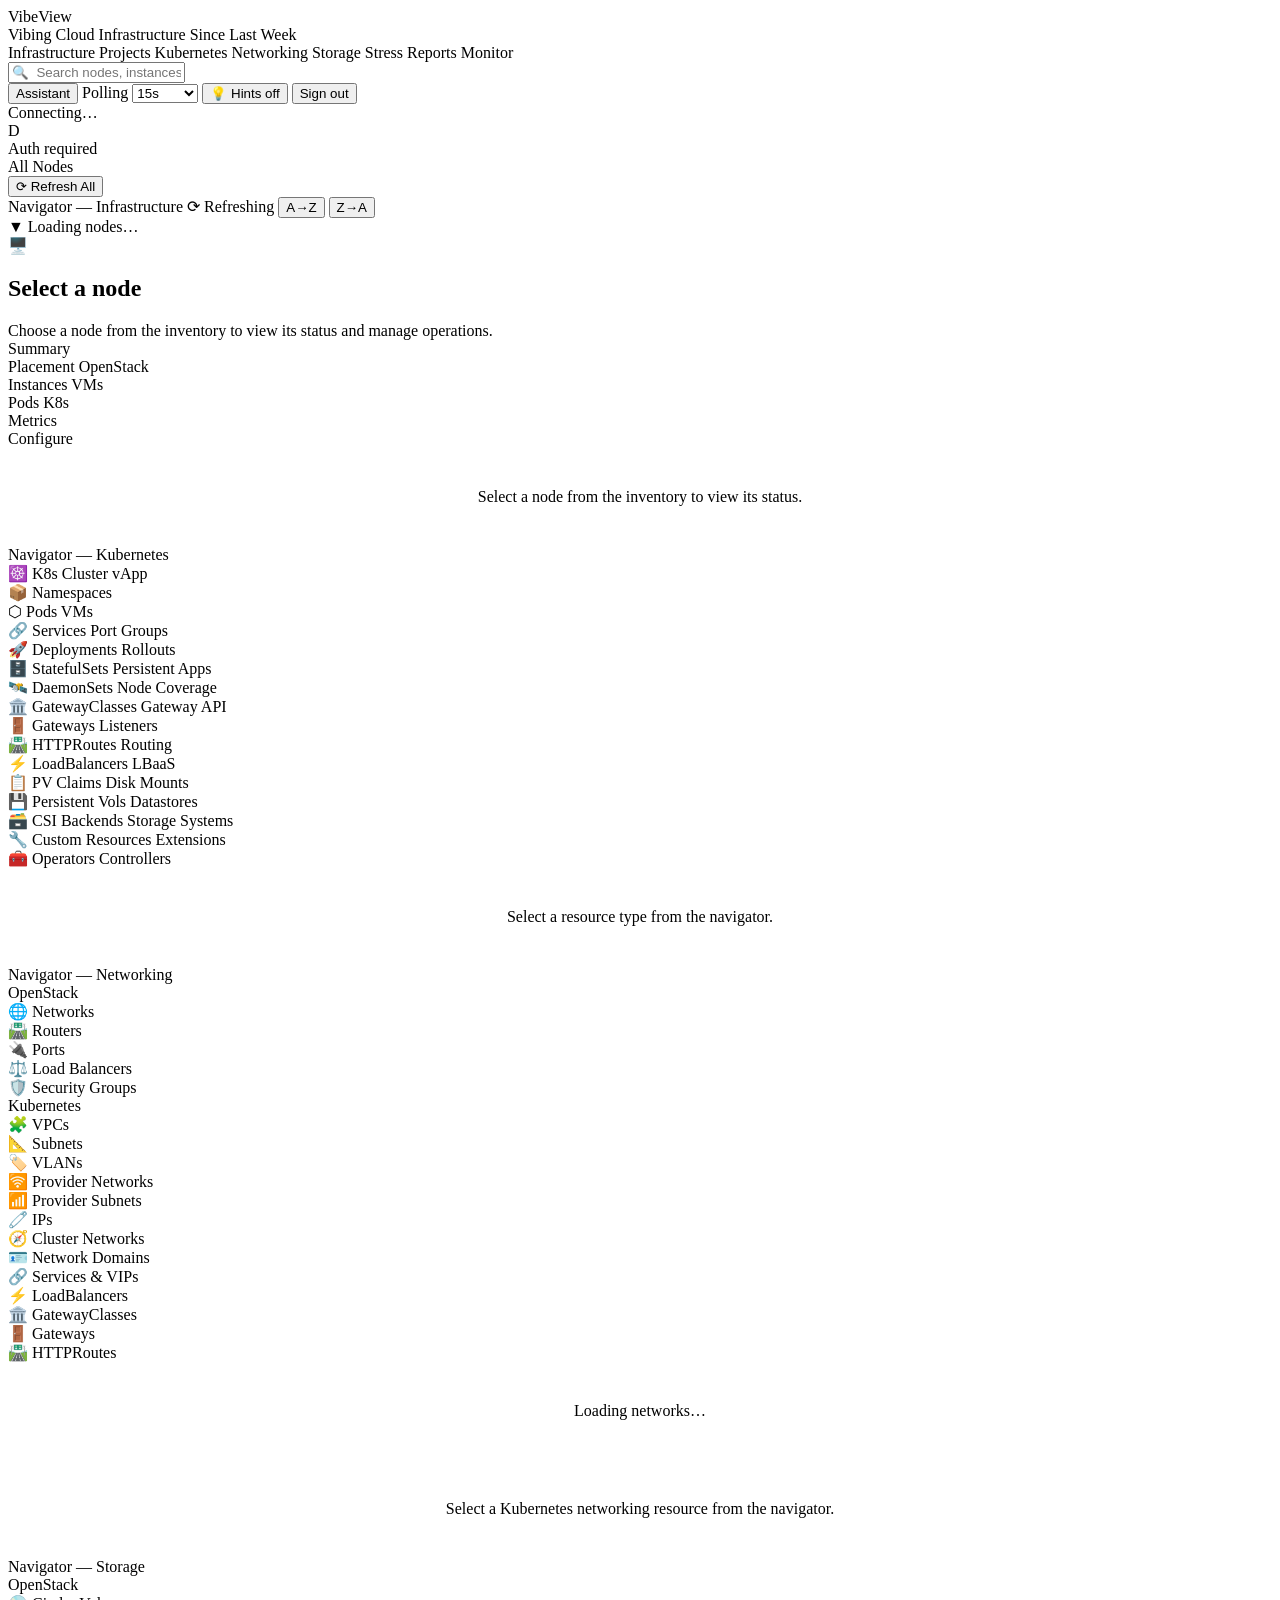
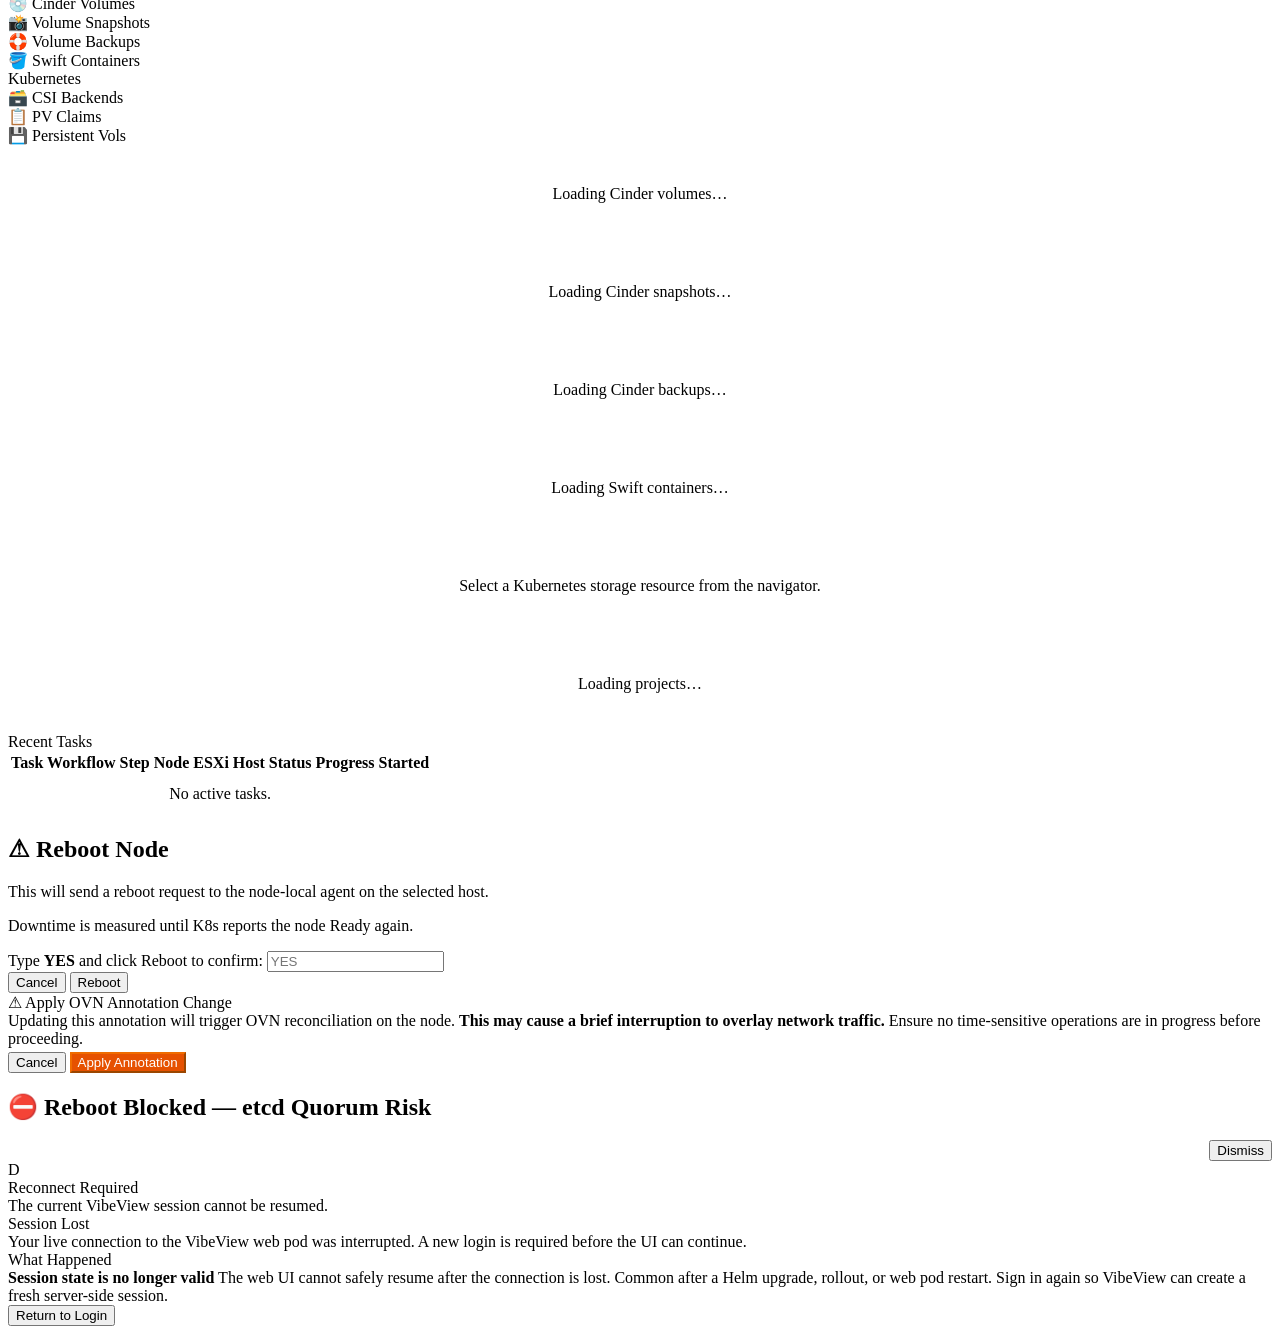
==== draino/web/static/index.html @ c4467bf0 "Build hybrid assistant and grounded cluster health" ====
<!DOCTYPE html>
<html lang="en">
<head>
<meta charset="UTF-8">
<meta name="viewport" content="width=device-width, initial-scale=1.0">
<title>VibeView — Vibing Cloud Infrastructure Since Last Week</title>
<link rel="stylesheet" href="/static/app.css">
</head>
<body class="no-hints">

<!-- ═══ TOP BAR ═══ -->
<div id="top-bar">
  <div class="logo">
    <div>
      <div>VibeView</div>
      <div class="logo-sub">Vibing Cloud Infrastructure Since Last Week</div>
    </div>
  </div>
  <nav class="top-nav">
    <a data-view="infrastructure" class="active" onclick="switchView('infrastructure')">Infrastructure</a>
    <a data-view="projects"                      onclick="switchView('projects')">Projects</a>
    <a data-view="kubernetes"                    onclick="switchView('kubernetes')">Kubernetes</a>
    <a data-view="networking"                    onclick="switchView('networking')">Networking</a>
    <a data-view="storage"                       onclick="switchView('storage')">Storage</a>
    <a data-view="stress"                        onclick="switchView('stress')">Stress</a>
    <a data-view="reports"                       onclick="switchView('reports')">Reports</a>
    <a data-view="monitor"                       onclick="switchView('monitor')">Monitor</a>
  </nav>
  <div class="top-right">
    <div class="top-search-shell">
      <input id="global-search-input" class="top-search" type="text" placeholder="🔍  Search nodes, instances…" autocomplete="off" aria-label="Global search">
      <div id="global-search-dropdown" class="global-search-dropdown" style="display:none"></div>
    </div>
    <button class="btn" id="assistant-toggle-btn" onclick="toggleAssistantPanel()">Assistant</button>
    <label class="polling-control" for="polling-select" title="Background refresh cadence for node inventory and VM list">
      <span>Polling</span>
      <select id="polling-select" onchange="setPollingInterval(this.value)">
        <option value="15">15s</option>
        <option value="30">30s</option>
        <option value="60">60s</option>
        <option value="0">Manual</option>
      </select>
    </label>
    <button class="hint-toggle" id="hint-toggle" onclick="toggleHints()" title="Toggle VMware terminology hints">💡 Hints off</button>
    <button class="btn top-action" id="logout-btn" onclick="logout()">Sign out</button>
    <div id="clock"></div>
    <div id="ws-pill">
      <div id="ws-dot"></div>
      <span id="ws-label">Connecting…</span>
    </div>
    <div class="user-badge" id="user-badge">
      <div class="user-dot" id="user-dot">D</div>
      <span id="user-label">Auth required</span>
    </div>
  </div>
</div>

<div id="assistant-panel" class="assistant-panel" style="display:none"></div>

<!-- ═══ BREADCRUMB BAR ═══ -->
<div id="breadcrumb-bar">
  <span class="bc-link" id="bc-root" onclick="handleBcRoot()">All Nodes</span>
  <span class="bc-sep" id="bc-sep" style="display:none">›</span>
  <span class="bc-cur" id="bc-node"></span>
  <!-- Infrastructure actions (hidden in other views) -->
  <div class="bc-actions" id="bc-infra-actions">
    <!-- Node-specific actions: shown only when a node is selected -->
    <div id="bc-node-actions" style="display:none;gap:6px;align-items:center">
      <button class="btn primary" id="bc-evacuate" onclick="actionEvacuate()">▶ Evacuate</button>
      <button class="btn"         id="bc-drain"    onclick="actionDrainOrUndrain()">▽ Drain</button>
      <button class="btn danger"  id="bc-reboot"   onclick="actionReboot()">⏻ Reboot</button>
      <button class="btn"         id="bc-refresh-node" onclick="actionRefreshNode()">↺ Refresh Node</button>
    </div>
    <button class="btn" id="bc-refresh" onclick="actionRefreshAll()">⟳ Refresh All</button>
  </div>
  <!-- Network / Storage refresh -->
  <div class="bc-actions" id="bc-net-actions" style="display:none">
    <button class="btn" onclick="loadNetworks(true)">⟳ Refresh Networks</button>
  </div>
  <div class="bc-actions" id="bc-router-actions" style="display:none">
    <button class="btn" onclick="loadRouters(true)">⟳ Refresh Routers</button>
  </div>
  <div class="bc-actions" id="bc-port-actions" style="display:none">
    <button class="btn" onclick="loadPorts(true)">⟳ Refresh Ports</button>
  </div>
  <div class="bc-actions" id="bc-lb-actions" style="display:none">
    <button class="btn" onclick="loadLoadBalancers(true)">⟳ Refresh Load Balancers</button>
  </div>
  <div class="bc-actions" id="bc-sg-actions" style="display:none">
    <button class="btn" onclick="loadSecurityGroups(true)">⟳ Refresh Security Groups</button>
  </div>
  <div class="bc-actions" id="bc-vol-actions" style="display:none">
    <button class="btn" onclick="refreshActiveStorageView()">⟳ Refresh Storage</button>
  </div>
  <div class="bc-actions" id="bc-project-actions" style="display:none">
    <button class="btn" onclick="refreshActiveProjectView()">⟳ Refresh Projects</button>
  </div>
  <div class="bc-actions" id="bc-report-actions" style="display:none">
    <button class="btn" onclick="refreshActiveReport()">⟳ Refresh Report</button>
    <button class="btn" onclick="exportActiveReportCsv()">CSV</button>
    <button class="btn primary" onclick="window.print()">PDF</button>
  </div>
  <div class="bc-actions" id="bc-stress-actions" style="display:none">
    <button class="btn" onclick="loadStressOptions(true)">⟳ Refresh Stress View</button>
  </div>
  <div class="bc-actions" id="bc-k8s-actions" style="display:none">
    <button class="btn" onclick="refreshK8sResource()">⟳ Refresh</button>
  </div>
</div>

<div id="auth-mode-alert"></div>

<!-- ═══ BODY ═══ -->
<div id="body">

  <!-- ── Infrastructure view ── -->
  <div class="view active" id="view-infrastructure">
    <div id="sidebar">
      <div class="sidebar-head row">
        <span class="title">Navigator — Infrastructure</span>
        <span class="sidebar-sort">
          <span id="node-refresh-indicator" class="node-refresh-indicator" title="Refreshing node list">
            <span class="spinner">⟳</span>
            <span>Refreshing</span>
          </span>
          <button id="sort-asc-btn" class="active" onclick="setNodeSort('asc')">A→Z</button>
          <button id="sort-desc-btn" onclick="setNodeSort('desc')">Z→A</button>
        </span>
      </div>
      <div id="tree">
        <div class="tree-group"><span class="tree-expand">▼</span> Loading nodes…</div>
      </div>
    </div>
    <div id="sidebar-resizer" class="sidebar-resizer" title="Drag to resize node list"></div>

    <div id="content">
      <div id="obj-header">
        <div class="obj-icon" id="oh-icon">🖥️</div>
        <div class="obj-meta">
          <h2 id="oh-name">Select a node</h2>
          <div class="obj-sub" id="oh-sub">Choose a node from the inventory to view its status and manage operations.</div>
          <div class="obj-badges" id="oh-badges"></div>
        </div>
      </div>

      <div id="tabs-bar">
        <div class="tab active" id="tab-btn-summary"   onclick="showTab('summary')">Summary</div>
        <div class="tab"        id="tab-btn-placement" onclick="showTab('placement')">Placement <span class="hint">OpenStack</span></div>
        <div class="tab"        id="tab-btn-instances" onclick="showTab('instances')">Instances <span class="hint">VMs</span></div>
        <div class="tab"        id="tab-btn-pods"      onclick="showTab('pods')">Pods <span class="hint">K8s</span></div>
        <div class="tab"        id="tab-btn-monitor"   onclick="showTab('monitor')">Metrics</div>
        <div class="tab"        id="tab-btn-configure" onclick="showTab('configure')">Configure</div>
      </div>

      <div id="tab-body">
        <div id="tab-summary">
          <div id="summary-content">
            <div style="text-align:center;padding:40px 0;color:var(--dim)">Select a node from the inventory to view its status.</div>
          </div>
        </div>
        <div id="tab-placement" style="display:none">
          <div id="placement-content">
            <div style="text-align:center;padding:40px 0;color:var(--dim)">Select a compute node to view Placement and scheduling detail.</div>
          </div>
        </div>
        <div id="tab-instances" style="display:none">
          <div id="instances-content">
            <div style="text-align:center;padding:40px 0;color:var(--dim)">Select a node to view its instances.</div>
          </div>
        </div>
        <div id="tab-pods" style="display:none">
          <div id="pods-content">
            <div style="text-align:center;padding:40px 0;color:var(--dim)">Select a node to view its pods.</div>
          </div>
        </div>
        <div id="tab-monitor" style="display:none">
          <div id="node-monitor-content">
            <div style="text-align:center;padding:40px 0;color:var(--dim)">Select a node to view lightweight host metrics.</div>
          </div>
        </div>
        <div id="tab-configure" style="display:none">
          <div id="configure-content">
            <div style="text-align:center;padding:40px 0;color:var(--dim)">Select a node to view its configuration.</div>
          </div>
        </div>
      </div>
    </div>
  </div>

  <!-- ── Monitor view ── -->
  <div class="view" id="view-monitor">
    <div class="data-view-wrap" id="monitor-wrap"></div>
  </div>

  <!-- ── Kubernetes view ── -->
  <div class="view" id="view-kubernetes">
    <div id="k8s-sidebar">
      <div class="sidebar-head">Navigator — Kubernetes</div>
      <div id="k8s-tree">
        <div class="k8s-cluster-row">
          <span>☸️</span> K8s Cluster <span class="hint">vApp</span>
        </div>
        <div class="k8s-res-item" data-res="namespaces"  onclick="selectK8sResource('namespaces')">
          <span>📦</span> Namespaces
          <span class="tree-badge" id="k8s-cnt-namespaces"></span>
        </div>
        <div class="k8s-res-item" data-res="pods"        onclick="selectK8sResource('pods')">
          <span>⬡</span> Pods <span class="hint">VMs</span>
          <span class="tree-badge" id="k8s-cnt-pods"></span>
        </div>
        <div class="k8s-res-item" data-res="services"    onclick="selectK8sResource('services')">
          <span>🔗</span> Services <span class="hint">Port Groups</span>
          <span class="tree-badge" id="k8s-cnt-services"></span>
        </div>
        <div class="k8s-res-item" data-res="deployments" onclick="selectK8sResource('deployments')">
          <span>🚀</span> Deployments <span class="hint">Rollouts</span>
          <span class="tree-badge" id="k8s-cnt-deployments"></span>
        </div>
        <div class="k8s-res-item" data-res="statefulsets" onclick="selectK8sResource('statefulsets')">
          <span>🗄️</span> StatefulSets <span class="hint">Persistent Apps</span>
          <span class="tree-badge" id="k8s-cnt-statefulsets"></span>
        </div>
        <div class="k8s-res-item" data-res="daemonsets" onclick="selectK8sResource('daemonsets')">
          <span>🛰️</span> DaemonSets <span class="hint">Node Coverage</span>
          <span class="tree-badge" id="k8s-cnt-daemonsets"></span>
        </div>
        <div class="k8s-res-item" data-res="gatewayclasses" onclick="selectK8sResource('gatewayclasses')">
          <span>🏛️</span> GatewayClasses <span class="hint">Gateway API</span>
          <span class="tree-badge" id="k8s-cnt-gatewayclasses"></span>
        </div>
        <div class="k8s-res-item" data-res="gateways"    onclick="selectK8sResource('gateways')">
          <span>🚪</span> Gateways <span class="hint">Listeners</span>
          <span class="tree-badge" id="k8s-cnt-gateways"></span>
        </div>
        <div class="k8s-res-item" data-res="httproutes"  onclick="selectK8sResource('httproutes')">
          <span>🛣️</span> HTTPRoutes <span class="hint">Routing</span>
          <span class="tree-badge" id="k8s-cnt-httproutes"></span>
        </div>
        <div class="k8s-res-item" data-res="lbs"         onclick="selectK8sResource('lbs')">
          <span>⚡</span> LoadBalancers <span class="hint">LBaaS</span>
          <span class="tree-badge" id="k8s-cnt-lbs"></span>
        </div>
        <div class="k8s-res-item" data-res="pvcs"        onclick="selectK8sResource('pvcs')">
          <span>📋</span> PV Claims <span class="hint">Disk Mounts</span>
          <span class="tree-badge" id="k8s-cnt-pvcs"></span>
        </div>
        <div class="k8s-res-item" data-res="pvs"         onclick="selectK8sResource('pvs')">
          <span>💾</span> Persistent Vols <span class="hint">Datastores</span>
          <span class="tree-badge" id="k8s-cnt-pvs"></span>
        </div>
        <div class="k8s-res-item" data-res="storagecsis" onclick="selectK8sResource('storagecsis')">
          <span>🗃️</span> CSI Backends <span class="hint">Storage Systems</span>
          <span class="tree-badge" id="k8s-cnt-storagecsis"></span>
        </div>
        <div class="k8s-res-item" data-res="crds"        onclick="selectK8sResource('crds')">
          <span>🔧</span> Custom Resources <span class="hint">Extensions</span>
          <span class="tree-badge" id="k8s-cnt-crds"></span>
        </div>
        <div class="k8s-res-item" data-res="operators"   onclick="selectK8sResource('operators')">
          <span>🧰</span> Operators <span class="hint">Controllers</span>
          <span class="tree-badge" id="k8s-cnt-operators"></span>
        </div>
      </div>
    </div>
    <div id="k8s-content">
      <div id="k8s-content-inner">
        <div style="color:var(--dim);text-align:center;padding:40px 16px">Select a resource type from the navigator.</div>
      </div>
    </div>
    <div id="k8s-detail-resizer"></div>
    <div id="k8s-detail-wrap"></div>
  </div>

  <!-- ── Networking view ── -->
  <div class="view" id="view-networking">
    <div id="networking-sidebar">
      <div class="sidebar-head">Navigator — Networking</div>
      <div id="networking-tree">
        <div class="networking-section-label">OpenStack</div>
        <div class="networking-nav-item selected" data-networking-view="networking" onclick="switchNetworkingSection('networking')">
          <span>🌐</span> Networks
        </div>
        <div class="networking-nav-item" data-networking-view="routers" onclick="switchNetworkingSection('routers')">
          <span>🛣️</span> Routers
        </div>
        <div class="networking-nav-item" data-networking-view="ports" onclick="switchNetworkingSection('ports')">
          <span>🔌</span> Ports
        </div>
        <div class="networking-nav-item" data-networking-view="loadbalancers" onclick="switchNetworkingSection('loadbalancers')">
          <span>⚖️</span> Load Balancers
        </div>
        <div class="networking-nav-item" data-networking-view="securitygroups" onclick="switchNetworkingSection('securitygroups')">
          <span>🛡️</span> Security Groups
          <span class="tree-badge" id="networking-cnt-securitygroups"></span>
        </div>

        <div class="networking-section-label">Kubernetes</div>
        <div class="networking-nav-item" data-networking-view="k8s-vpcs" data-k8s-res="vpcs" onclick="switchNetworkingSection('k8s-vpcs')">
          <span>🧩</span> VPCs
          <span class="tree-badge" id="networking-cnt-vpcs"></span>
        </div>
        <div class="networking-nav-item" data-networking-view="k8s-subnets" data-k8s-res="subnets" onclick="switchNetworkingSection('k8s-subnets')">
          <span>📐</span> Subnets
          <span class="tree-badge" id="networking-cnt-subnets"></span>
        </div>
        <div class="networking-nav-item" data-networking-view="k8s-vlans" data-k8s-res="vlans" onclick="switchNetworkingSection('k8s-vlans')">
          <span>🏷️</span> VLANs
          <span class="tree-badge" id="networking-cnt-vlans"></span>
        </div>
        <div class="networking-nav-item" data-networking-view="k8s-providernetworks" data-k8s-res="providernetworks" onclick="switchNetworkingSection('k8s-providernetworks')">
          <span>🛜</span> Provider Networks
          <span class="tree-badge" id="networking-cnt-providernetworks"></span>
        </div>
        <div class="networking-nav-item" data-networking-view="k8s-providersubnets" data-k8s-res="providersubnets" onclick="switchNetworkingSection('k8s-providersubnets')">
          <span>📶</span> Provider Subnets
          <span class="tree-badge" id="networking-cnt-providersubnets"></span>
        </div>
        <div class="networking-nav-item" data-networking-view="k8s-ips" data-k8s-res="ips" onclick="switchNetworkingSection('k8s-ips')">
          <span>🧷</span> IPs
          <span class="tree-badge" id="networking-cnt-ips"></span>
        </div>
        <div class="networking-nav-item" data-networking-view="k8s-clusternetworks" data-k8s-res="clusternetworks" onclick="switchNetworkingSection('k8s-clusternetworks')">
          <span>🧭</span> Cluster Networks
          <span class="tree-badge" id="networking-cnt-clusternetworks"></span>
        </div>
        <div class="networking-nav-item" data-networking-view="k8s-networkdomains" data-k8s-res="networkdomains" onclick="switchNetworkingSection('k8s-networkdomains')">
          <span>🪪</span> Network Domains
          <span class="tree-badge" id="networking-cnt-networkdomains"></span>
        </div>
        <div class="networking-nav-item" data-networking-view="k8s-services" data-k8s-res="services" onclick="switchNetworkingSection('k8s-services')">
          <span>🔗</span> Services &amp; VIPs
          <span class="tree-badge" id="networking-cnt-services"></span>
        </div>
        <div class="networking-nav-item" data-networking-view="k8s-lbs" data-k8s-res="lbs" onclick="switchNetworkingSection('k8s-lbs')">
          <span>⚡</span> LoadBalancers
          <span class="tree-badge" id="networking-cnt-lbs"></span>
        </div>
        <div class="networking-nav-item" data-networking-view="k8s-gatewayclasses" data-k8s-res="gatewayclasses" onclick="switchNetworkingSection('k8s-gatewayclasses')">
          <span>🏛️</span> GatewayClasses
          <span class="tree-badge" id="networking-cnt-gatewayclasses"></span>
        </div>
        <div class="networking-nav-item" data-networking-view="k8s-gateways" data-k8s-res="gateways" onclick="switchNetworkingSection('k8s-gateways')">
          <span>🚪</span> Gateways
          <span class="tree-badge" id="networking-cnt-gateways"></span>
        </div>
        <div class="networking-nav-item" data-networking-view="k8s-httproutes" data-k8s-res="httproutes" onclick="switchNetworkingSection('k8s-httproutes')">
          <span>🛣️</span> HTTPRoutes
          <span class="tree-badge" id="networking-cnt-httproutes"></span>
        </div>
      </div>
    </div>
    <div id="networking-content">
      <div id="networking-content-inner">
        <div class="networking-pane active" id="net-wrap">
          <div style="text-align:center;padding:40px 0;color:var(--dim)">Loading networks…</div>
        </div>
        <div class="networking-pane" id="router-wrap"></div>
        <div class="networking-pane" id="port-wrap"></div>
        <div class="networking-pane" id="lb-wrap"></div>
        <div class="networking-pane" id="sg-wrap"></div>
        <div class="networking-pane" id="networking-k8s-content">
          <div id="networking-k8s-content-inner">
            <div style="color:var(--dim);text-align:center;padding:40px 16px">Select a Kubernetes networking resource from the navigator.</div>
          </div>
        </div>
      </div>
    </div>
    <div id="networking-detail-resizer"></div>
    <div id="networking-detail-wrap">
      <div class="networking-detail-pane" id="net-detail-wrap"></div>
      <div class="networking-detail-pane" id="router-detail-wrap"></div>
      <div class="networking-detail-pane" id="port-detail-wrap"></div>
      <div class="networking-detail-pane" id="lb-detail-wrap"></div>
      <div class="networking-detail-pane" id="sg-detail-wrap"></div>
      <div class="networking-detail-pane" id="networking-k8s-detail-wrap"></div>
    </div>
  </div>

  <!-- ── Routers view ── -->
  <div class="view" id="view-routers">
  </div>

  <!-- ── Load Balancers view ── -->
  <div class="view" id="view-loadbalancers">
  </div>

  <!-- ── Storage view ── -->
  <div class="view" id="view-storage">
    <div id="storage-sidebar">
      <div class="sidebar-head">Navigator — Storage</div>
      <div id="storage-tree">
        <div class="networking-section-label">OpenStack</div>
        <div class="storage-nav-item selected" data-storage-view="openstack-volumes" data-requires-service="block-storage" onclick="switchStorageSection('openstack-volumes')">
          <span>💿</span> Cinder Volumes
        </div>
        <div class="storage-nav-item" data-storage-view="openstack-snapshots" data-requires-service="block-storage" onclick="switchStorageSection('openstack-snapshots')">
          <span>📸</span> Volume Snapshots
        </div>
        <div class="storage-nav-item" data-storage-view="openstack-backups" data-requires-service="block-storage" onclick="switchStorageSection('openstack-backups')">
          <span>🛟</span> Volume Backups
        </div>
        <div class="storage-nav-item" data-storage-view="openstack-swift" data-requires-service="object-store" onclick="switchStorageSection('openstack-swift')">
          <span>🪣</span> Swift Containers
        </div>

        <div class="networking-section-label">Kubernetes</div>
        <div class="storage-nav-item" data-storage-view="k8s-csi" data-k8s-res="storagecsis" onclick="switchStorageSection('k8s-csi')">
          <span>🗃️</span> CSI Backends
          <span class="tree-badge" id="storage-cnt-storagecsis"></span>
        </div>
        <div class="storage-nav-item" data-storage-view="k8s-pvcs" data-k8s-res="pvcs" onclick="switchStorageSection('k8s-pvcs')">
          <span>📋</span> PV Claims
          <span class="tree-badge" id="storage-cnt-pvcs"></span>
        </div>
        <div class="storage-nav-item" data-storage-view="k8s-pvs" data-k8s-res="pvs" onclick="switchStorageSection('k8s-pvs')">
          <span>💾</span> Persistent Vols
          <span class="tree-badge" id="storage-cnt-pvs"></span>
        </div>
      </div>
    </div>
    <div id="storage-content">
      <div id="storage-content-inner">
        <div class="storage-pane active" id="vol-wrap">
          <div style="text-align:center;padding:40px 0;color:var(--dim)">Loading Cinder volumes…</div>
        </div>
        <div class="storage-pane" id="storage-snapshot-wrap">
          <div style="text-align:center;padding:40px 0;color:var(--dim)">Loading Cinder snapshots…</div>
        </div>
        <div class="storage-pane" id="storage-backup-wrap">
          <div style="text-align:center;padding:40px 0;color:var(--dim)">Loading Cinder backups…</div>
        </div>
        <div class="storage-pane" id="storage-swift-wrap">
          <div style="text-align:center;padding:40px 0;color:var(--dim)">Loading Swift containers…</div>
        </div>
        <div class="storage-pane" id="storage-k8s-content">
          <div id="storage-k8s-content-inner">
            <div style="color:var(--dim);text-align:center;padding:40px 16px">Select a Kubernetes storage resource from the navigator.</div>
          </div>
        </div>
      </div>
    </div>
    <div id="storage-detail-resizer"></div>
    <div id="storage-detail-wrap">
      <div class="storage-detail-pane" id="storage-volume-detail-wrap"></div>
      <div class="storage-detail-pane" id="storage-k8s-detail-wrap"></div>
    </div>
  </div>

  <!-- ── Projects view ── -->
  <div class="view" id="view-projects">
    <div id="projects-sidebar"></div>
    <div id="projects-content">
      <div id="projects-content-inner">
        <div style="color:var(--dim);text-align:center;padding:40px 16px">Loading projects…</div>
      </div>
    </div>
    <div id="projects-detail-resizer"></div>
    <div id="projects-detail-wrap"></div>
  </div>

  <!-- ── Reports view ── -->
  <div class="view" id="view-reports">
    <div id="reports-wrap"></div>
  </div>

  <!-- ── Stress view ── -->
  <div class="view" id="view-stress">
    <div id="stress-wrap"></div>
  </div>

</div><!-- /#body -->

<div id="api-issues-overlay" class="api-issues-overlay">
  <div id="api-issues-overlay-content"></div>
</div>

<!-- ═══ RECENT TASKS PANEL (Infrastructure only) ═══ -->
<div id="tasks-panel">
  <div id="tasks-resizer" class="tasks-resizer" title="Drag to resize recent tasks"></div>
  <div class="tasks-head">
    Recent Tasks
  </div>
  <div id="tasks-scroll">
    <table class="task-table">
      <thead>
        <tr>
          <th>Task <span class="hint">Workflow Step</span></th>
          <th>Node <span class="hint">ESXi Host</span></th>
          <th>Status</th>
          <th>Progress</th>
          <th>Started</th>
        </tr>
      </thead>
      <tbody id="tasks-tbody">
        <tr><td colspan="5" style="color:var(--dim);text-align:center;padding:10px">No active tasks.</td></tr>
      </tbody>
    </table>
  </div>
</div>

<div class="modal-overlay" id="modal-overlay">
  <div class="modal-box">
    <h2>⚠ Reboot Node</h2>
    <div class="modal-node" id="modal-node-name"></div>
    <p>This will send a reboot request to the node-local agent on the selected host.</p>
    <p>Downtime is measured until K8s reports the node Ready again.</p>
    <label>Type <strong>YES</strong> and click Reboot to confirm:</label>
    <input id="modal-input" type="text" placeholder="YES" autocomplete="off">
    <div class="modal-actions">
      <button class="btn" onclick="cancelReboot()">Cancel</button>
      <button class="btn danger" onclick="confirmReboot()">Reboot</button>
    </div>
  </div>
</div>

<!-- OVN annotation warning modal -->
<div id="ann-warn-modal">
  <div class="ann-warn-box">
    <div class="ann-warn-title">⚠ Apply OVN Annotation Change</div>
    <div class="ann-warn-body">
      Updating this annotation will trigger OVN reconciliation on the node.
      <strong>This may cause a brief interruption to overlay network traffic.</strong>
      Ensure no time-sensitive operations are in progress before proceeding.
    </div>
    <div class="ann-warn-kv">
      <div><span class="k" id="awm-key"></span></div>
      <div style="margin-top:4px"><span class="v" id="awm-val"></span></div>
    </div>
    <div class="ann-warn-btns">
      <button class="btn" onclick="annWarnCancel()">Cancel</button>
      <button class="btn warning" style="background:#e65100;color:white;border-color:#ef6c00" onclick="annWarnConfirm()">Apply Annotation</button>
    </div>
  </div>
</div>

<!-- Reboot blocked modal -->
<div class="modal-overlay" id="blocked-overlay">
  <div class="modal-box">
    <h2>⛔ Reboot Blocked — etcd Quorum Risk</h2>
    <div id="blocked-detail" style="font-size:12px;color:var(--dim);line-height:1.6;margin-bottom:16px"></div>
    <div style="display:flex;justify-content:flex-end">
      <button class="btn" onclick="closeBlocked()">Dismiss</button>
    </div>
  </div>
</div>

<div class="session-expired-overlay" id="session-expired-overlay">
  <div class="session-shell" role="dialog" aria-modal="true" aria-labelledby="session-expired-title">
    <div class="session-head">
      <div class="session-head-brand">
        <div class="session-brand-icon">D</div>
        <div>
          <div class="session-brand" id="session-expired-title">Reconnect Required</div>
          <div class="session-kicker">The current VibeView session cannot be resumed.</div>
        </div>
      </div>
      <div class="session-title">Session Lost</div>
      <div class="session-sub">Your live connection to the VibeView web pod was interrupted. A new login is required before the UI can continue.</div>
    </div>
    <div class="session-body">
      <div class="session-panel">
        <div class="session-panel-head">
          <div class="session-panel-title">What Happened</div>
        </div>
        <div class="session-panel-body">
          <div class="session-detail-box">
            <strong>Session state is no longer valid</strong>
            The web UI cannot safely resume after the connection is lost. Common after a Helm upgrade, rollout, or web pod restart. Sign in again so VibeView can create a fresh server-side session.
          </div>
          <div class="session-actions">
            <button class="btn primary" onclick="returnToLogin()">Return to Login</button>
          </div>
        </div>
      </div>
    </div>
  </div>
</div>

    <script src="/static/app_core.js?v=20260418-sg3"></script>
    <script src="/static/app_nav.js?v=20260418-sg5"></script>
    <script src="/static/app_infra.js"></script>
    <script src="/static/app_node_summary.js"></script>
    <script src="/static/app_node_placement.js"></script>
    <script src="/static/app_node_monitor.js"></script>
    <script src="/static/app_node_workloads.js"></script>
    <script src="/static/app_node_configure.js"></script>
    <script src="/static/app_networking_openstack.js"></script>
    <script src="/static/app_networking_openstack_loadbalancers.js"></script>
    <script src="/static/app_networking_openstack_ports.js"></script>
    <script src="/static/app_networking_openstack_routers.js"></script>
    <script src="/static/app_networking_openstack_securitygroups.js?v=20260418-sg5"></script>
    <script src="/static/app_k8s_resources.js"></script>
    <script src="/static/app_k8s_resources_detail.js"></script>
    <script src="/static/app_k8s_resources_table.js"></script>
    <script src="/static/app_resources.js"></script>
<script src="/static/app_projects.js"></script>
<script src="/static/app_search.js"></script>
<script src="/static/app_assistant.js"></script>
<script src="/static/app_reports_openstack.js"></script>
<script src="/static/app_reports_k8s.js"></script>
<script src="/static/app_reports.js"></script>
<script src="/static/app_stress.js"></script>
<script src="/static/app_tasks.js"></script>
<script src="/static/app_actions.js"></script>
<script src="/static/app.js"></script>
</body>
</html>
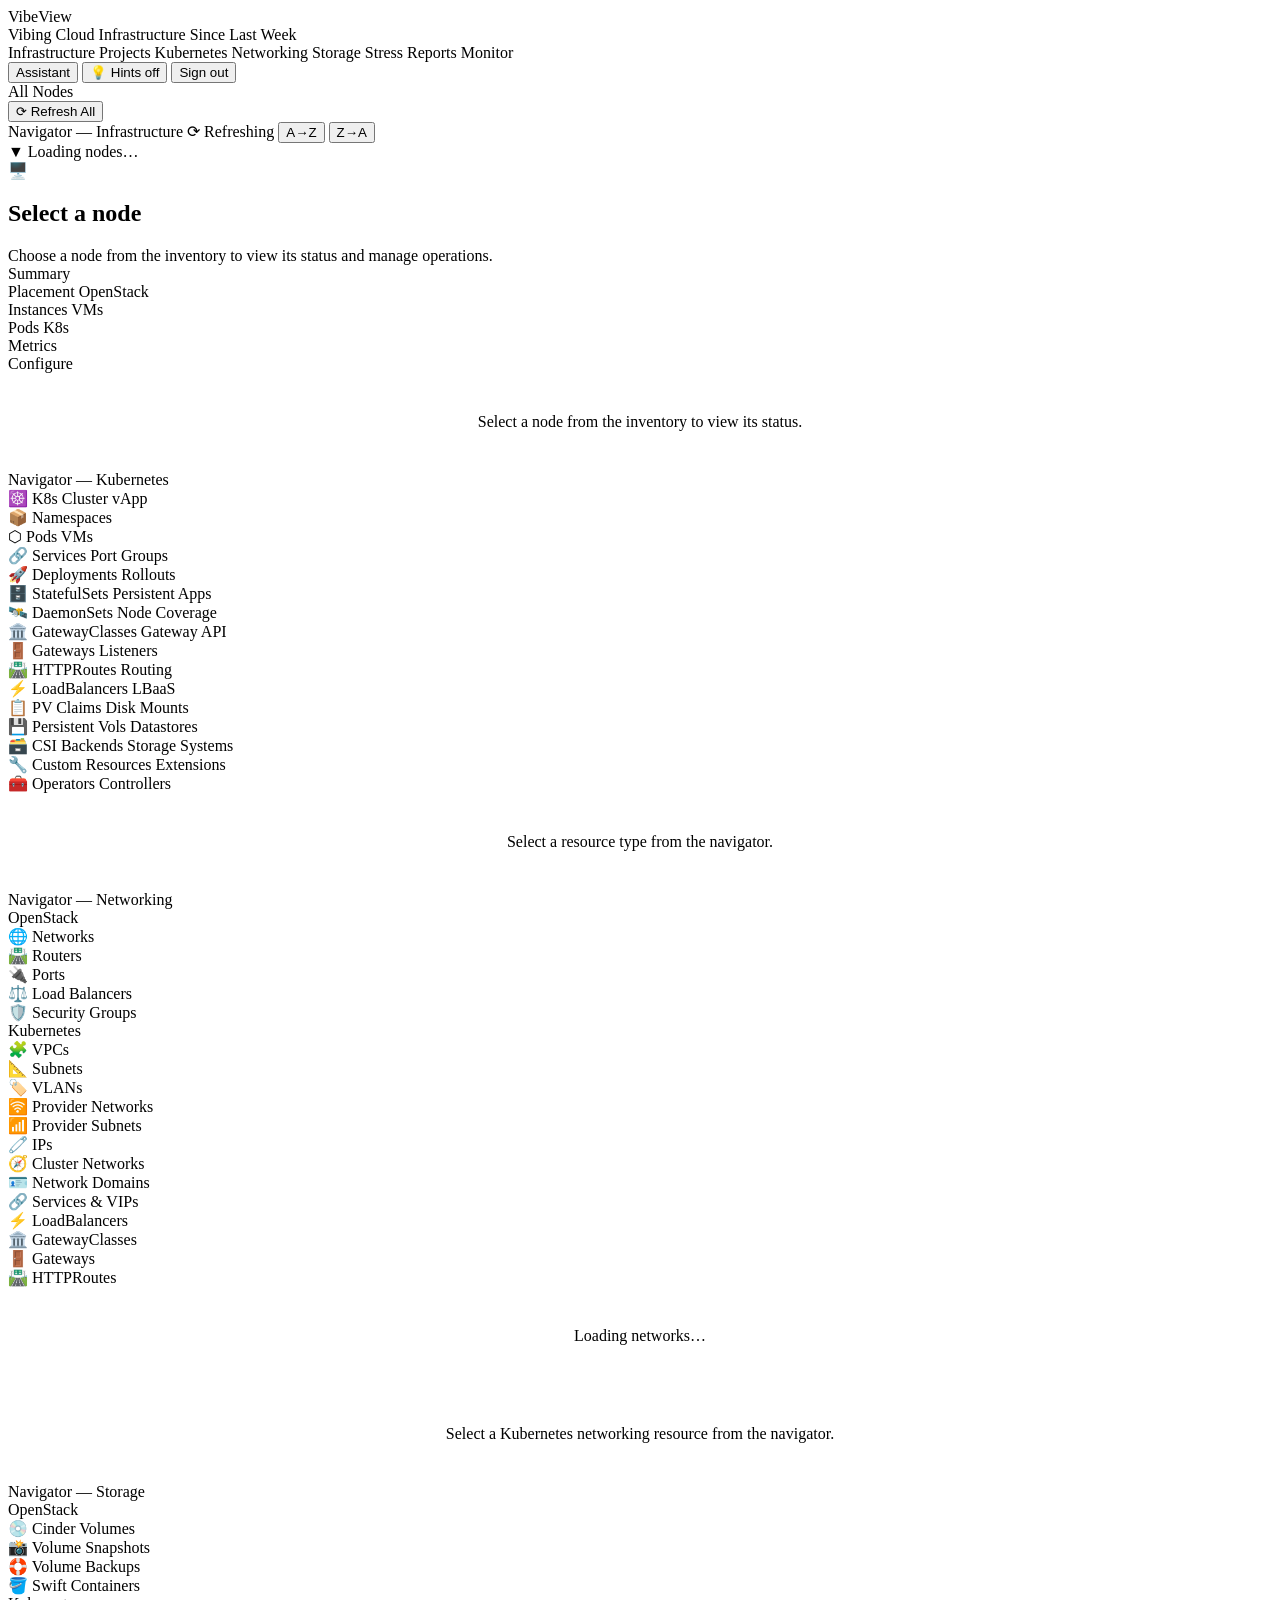
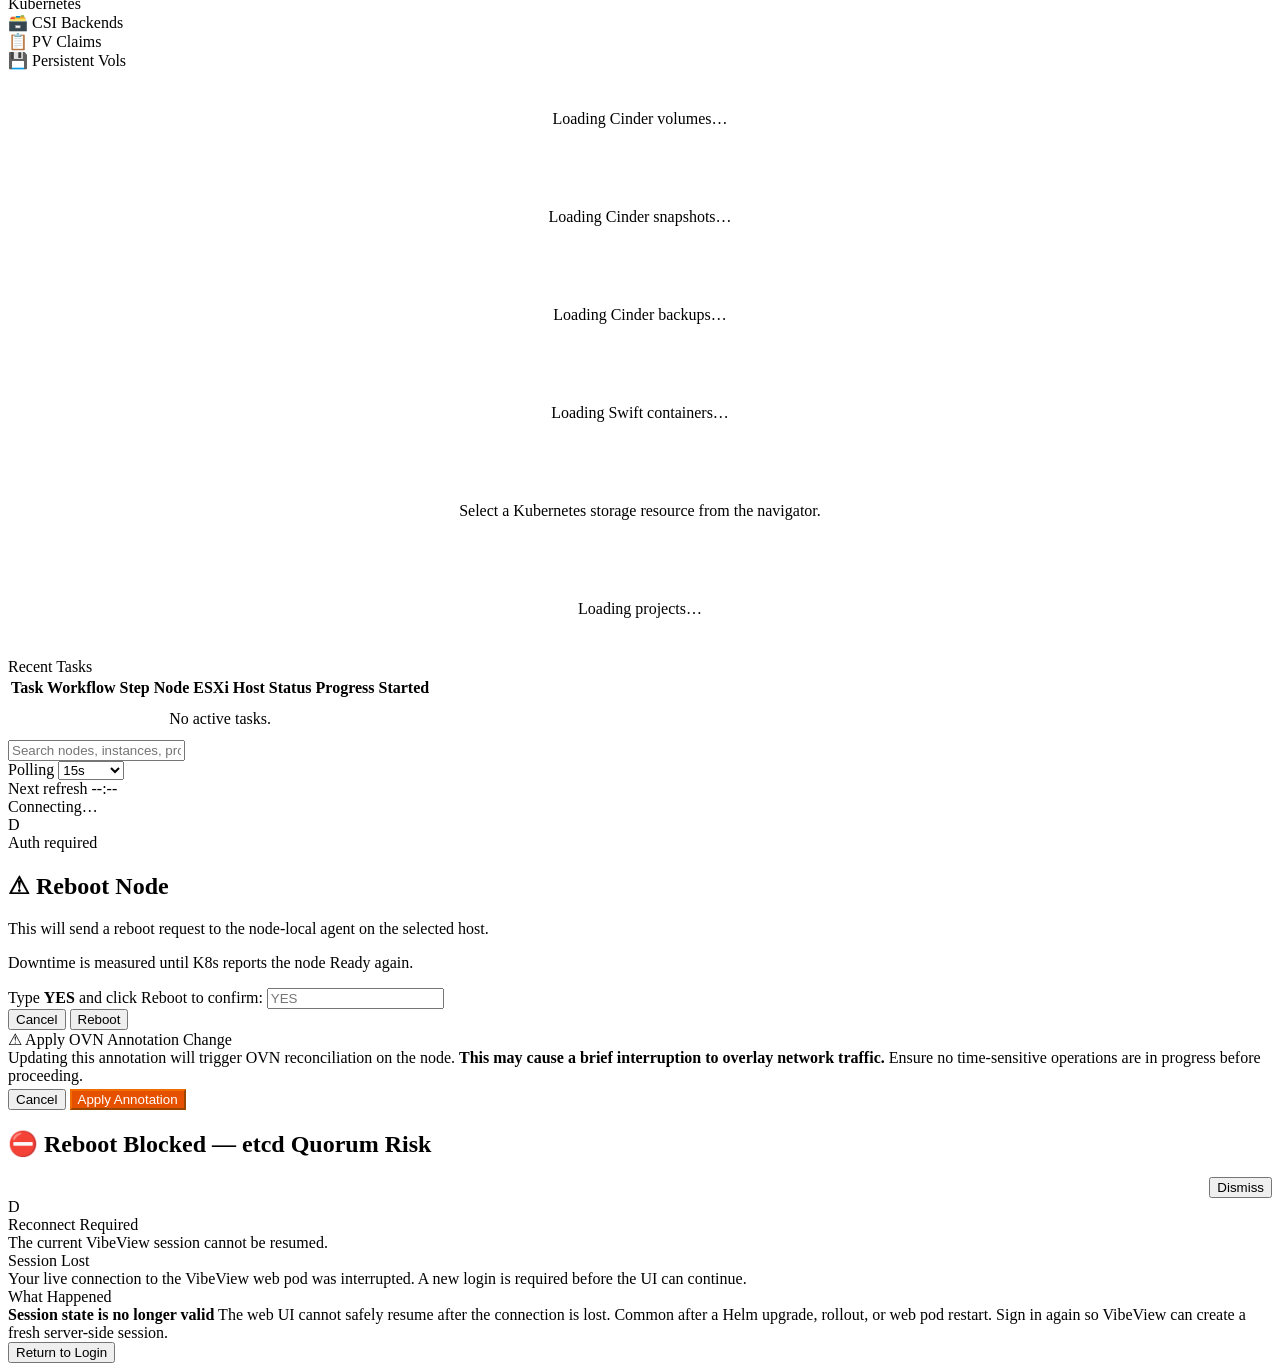
==== commit 3042cfe9: "Refine footer utility bar layout" ====
--- a/draino/web/static/index.html
+++ b/draino/web/static/index.html
@@ -27,31 +27,9 @@
     <a data-view="monitor"                       onclick="switchView('monitor')">Monitor</a>
   </nav>
   <div class="top-right">
-    <div class="top-search-shell">
-      <input id="global-search-input" class="top-search" type="text" placeholder="🔍  Search nodes, instances…" autocomplete="off" aria-label="Global search">
-      <div id="global-search-dropdown" class="global-search-dropdown" style="display:none"></div>
-    </div>
     <button class="btn" id="assistant-toggle-btn" onclick="toggleAssistantPanel()">Assistant</button>
-    <label class="polling-control" for="polling-select" title="Background refresh cadence for node inventory and VM list">
-      <span>Polling</span>
-      <select id="polling-select" onchange="setPollingInterval(this.value)">
-        <option value="15">15s</option>
-        <option value="30">30s</option>
-        <option value="60">60s</option>
-        <option value="0">Manual</option>
-      </select>
-    </label>
     <button class="hint-toggle" id="hint-toggle" onclick="toggleHints()" title="Toggle VMware terminology hints">💡 Hints off</button>
     <button class="btn top-action" id="logout-btn" onclick="logout()">Sign out</button>
-    <div id="clock"></div>
-    <div id="ws-pill">
-      <div id="ws-dot"></div>
-      <span id="ws-label">Connecting…</span>
-    </div>
-    <div class="user-badge" id="user-badge">
-      <div class="user-dot" id="user-dot">D</div>
-      <span id="user-label">Auth required</span>
-    </div>
   </div>
 </div>
 
@@ -495,6 +473,38 @@
         <tr><td colspan="5" style="color:var(--dim);text-align:center;padding:10px">No active tasks.</td></tr>
       </tbody>
     </table>
+  </div>
+</div>
+
+<div id="footer-bar">
+  <div class="footer-search-row">
+    <div class="top-search-shell footer-search-shell">
+      <input id="global-search-input" class="top-search footer-search" type="text" placeholder="Search nodes, instances, projects, ports, floating IPs…" autocomplete="off" aria-label="Global search">
+      <div id="global-search-dropdown" class="global-search-dropdown" style="display:none"></div>
+    </div>
+    <div class="footer-meta-row">
+    <div class="footer-meta-item" id="clock"></div>
+    <label class="polling-control" for="polling-select" title="Background refresh cadence for node inventory and VM list">
+      <span>Polling</span>
+      <select id="polling-select" onchange="setPollingInterval(this.value)">
+        <option value="15">15s</option>
+        <option value="30">30s</option>
+        <option value="60">60s</option>
+        <option value="0">Manual</option>
+      </select>
+    </label>
+    <div class="footer-meta-item" id="polling-countdown">Next refresh --:--</div>
+    <div class="footer-session-group">
+      <div id="ws-pill">
+        <div id="ws-dot"></div>
+        <span id="ws-label">Connecting…</span>
+      </div>
+      <div class="user-badge" id="user-badge">
+        <div class="user-dot" id="user-dot">D</div>
+        <span id="user-label">Auth required</span>
+      </div>
+    </div>
+    </div>
   </div>
 </div>
 
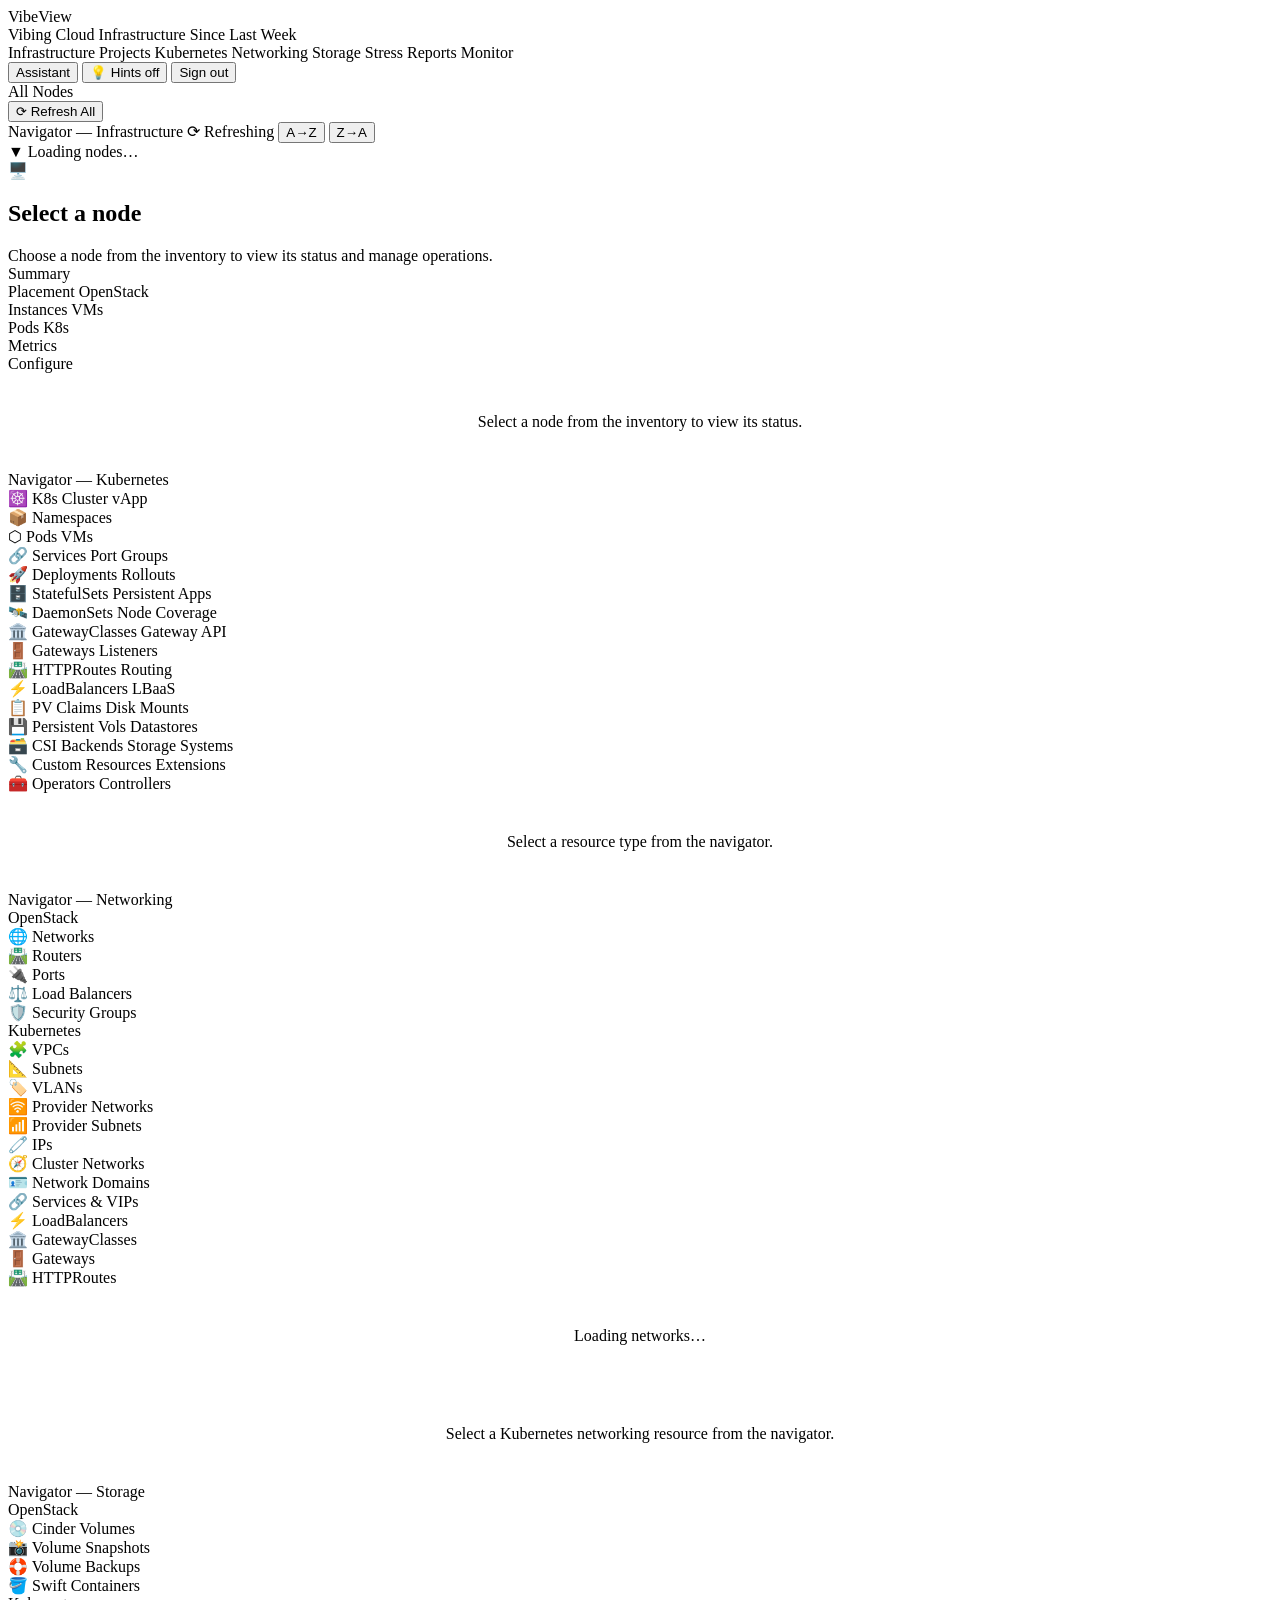
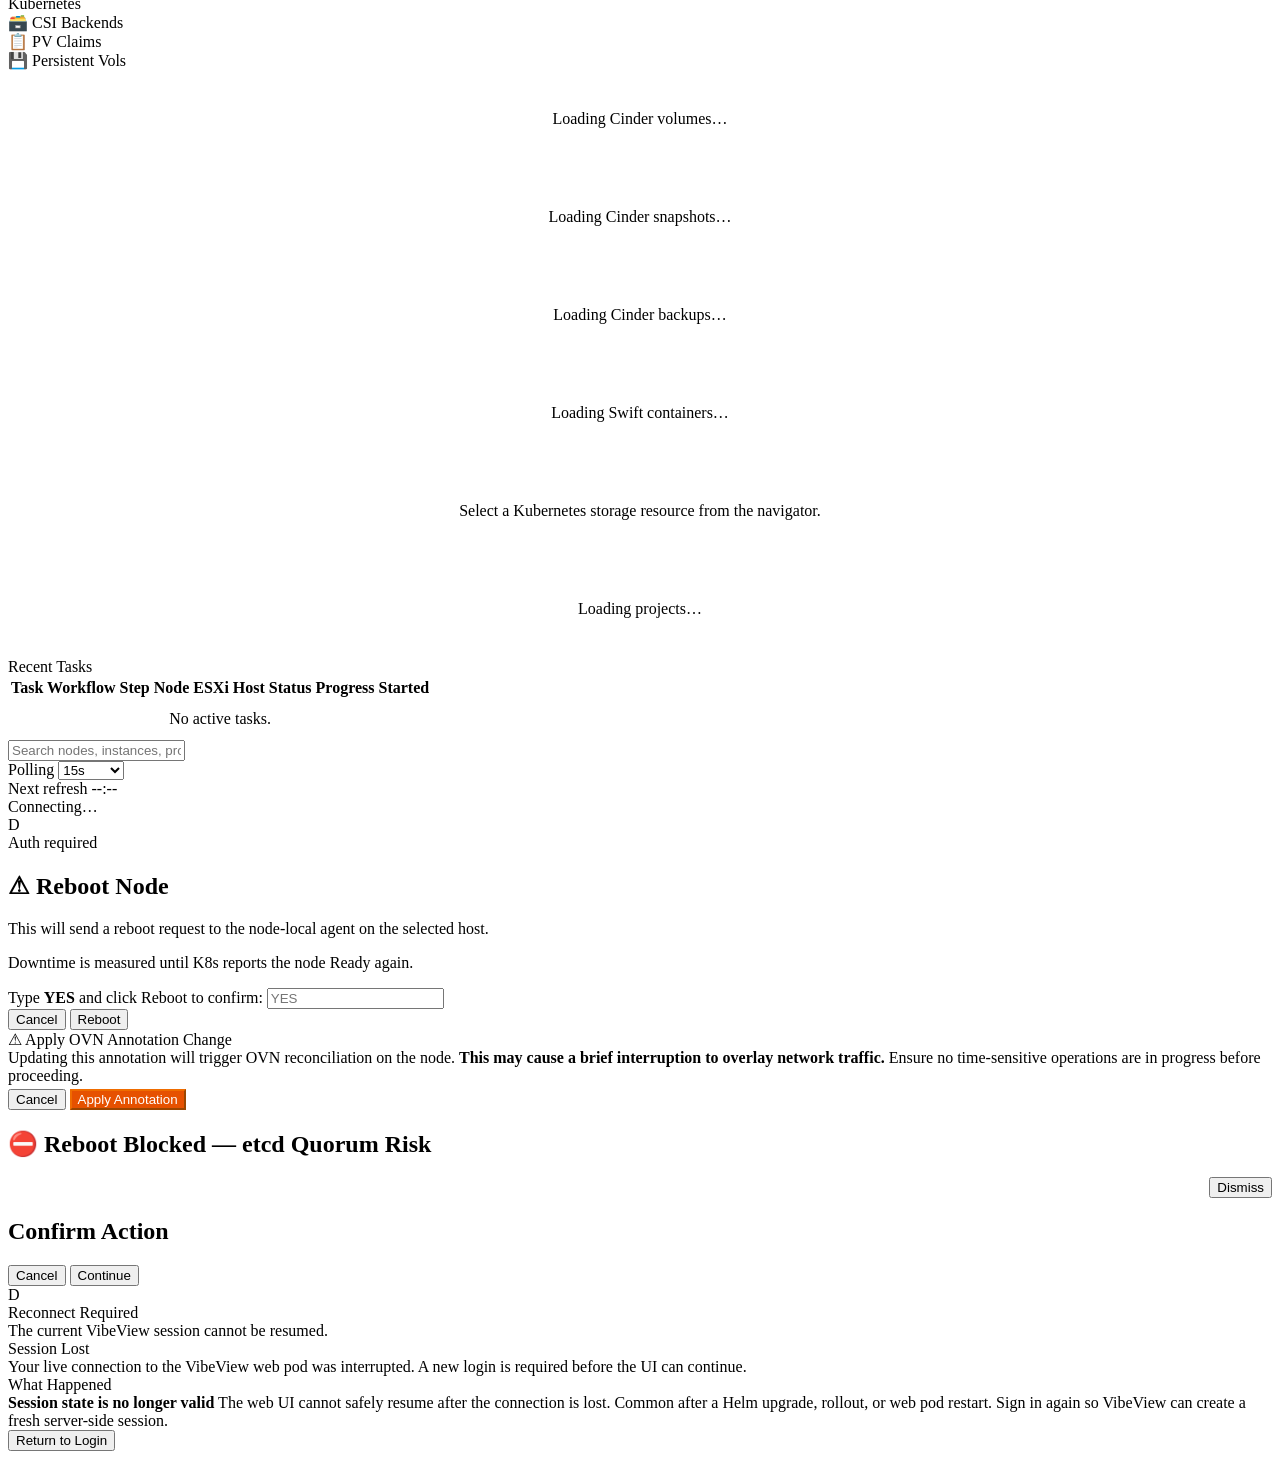
==== commit 9e7d68fe: "Add maintenance action confirmations" ====
--- a/draino/web/static/index.html
+++ b/draino/web/static/index.html
@@ -552,6 +552,22 @@
       <button class="btn" onclick="closeBlocked()">Dismiss</button>
     </div>
   </div>
+</div>
+
+<div class="modal-overlay" id="action-confirm-overlay">
+  <div class="modal-box action-confirm-box">
+    <h2 id="action-confirm-title">Confirm Action</h2>
+    <div class="modal-node" id="action-confirm-node"></div>
+    <div id="action-confirm-body" class="action-confirm-body"></div>
+    <div class="modal-actions">
+      <button class="btn" onclick="closeActionConfirm()">Cancel</button>
+      <button class="btn primary" id="action-confirm-submit" onclick="confirmAction()">Continue</button>
+    </div>
+  </div>
+</div>
+
+<div class="api-issues-overlay" id="project-clone-overlay" onclick="if (event.target === this) closeProjectClonePlanner()">
+  <div id="project-clone-overlay-content"></div>
 </div>
 
 <div class="session-expired-overlay" id="session-expired-overlay">
